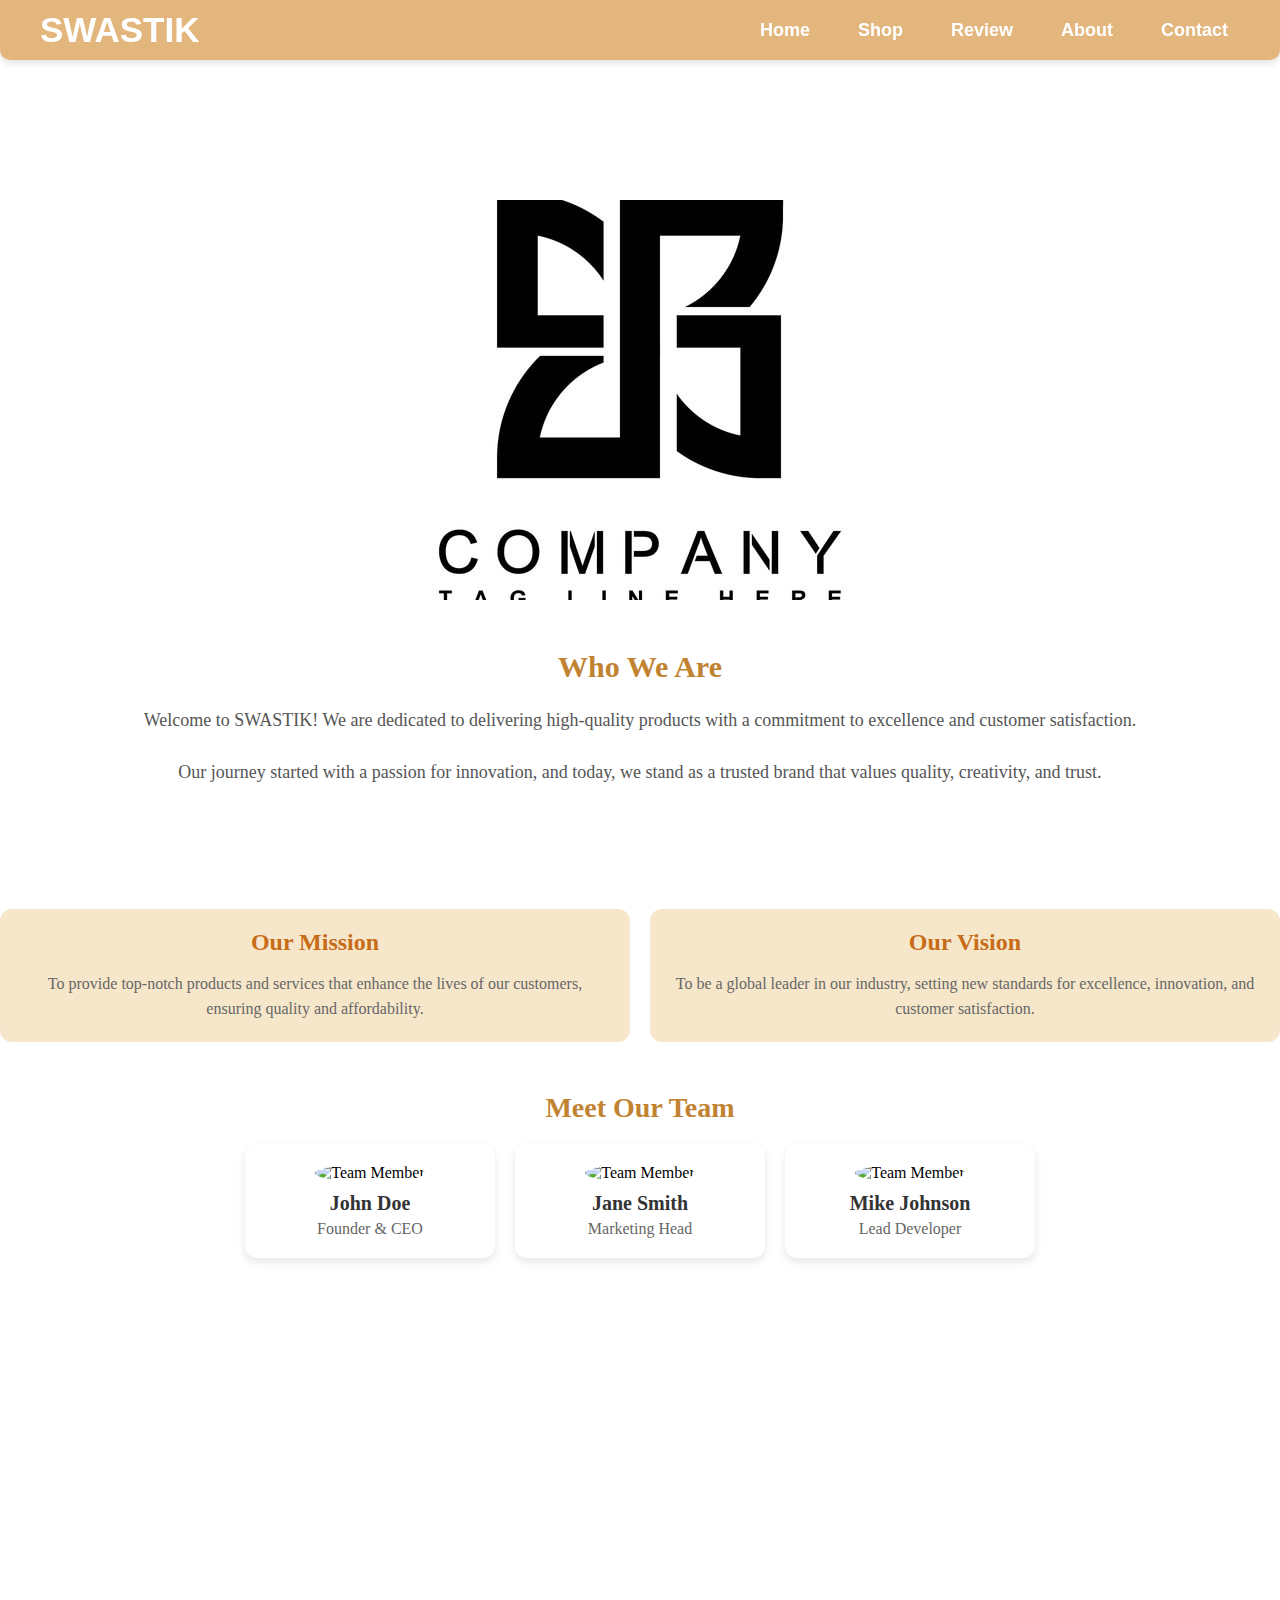
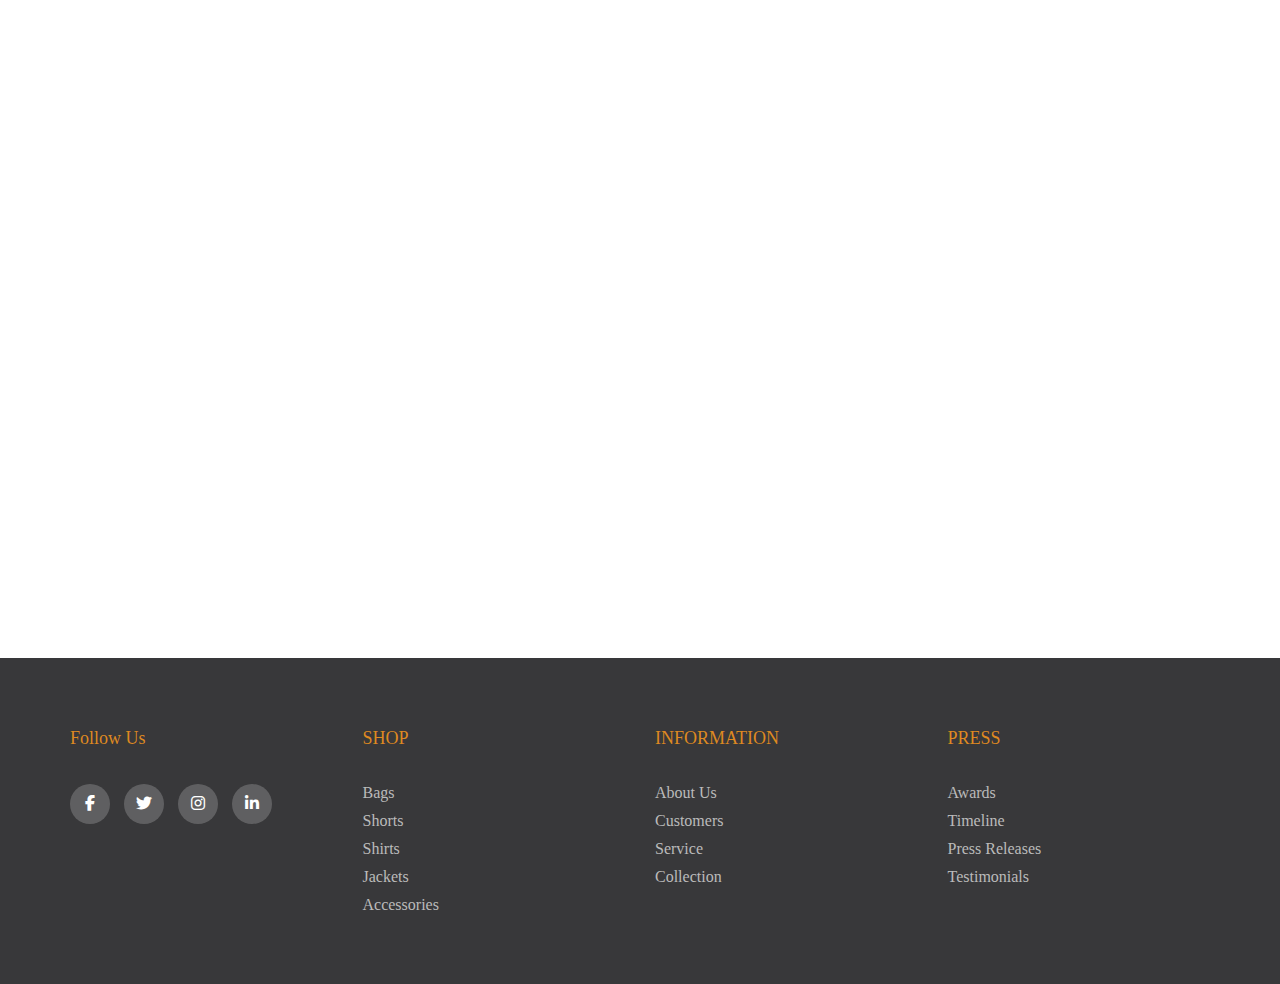
==== About-us.html @ 77fe16cf "resolve about us page" ====
<!DOCTYPE html>
<html lang="en">
<head>
    <meta charset="UTF-8">
    <meta name="viewport" content="width=device-width, initial-scale=1.0">
    <title>About Us - SWASTIK</title>
    
    <!-- Font Awesome for Social Icons -->
    <link rel="stylesheet" href="https://cdnjs.cloudflare.com/ajax/libs/font-awesome/6.4.2/css/all.min.css">

    <link rel="stylesheet" href="index.css">
     <link rel="stylesheet" href="https://cdnjs.cloudflare.com/ajax/libs/font-awesome/6.7.2/css/all.min.css">
</head>
<body>
    <header>
        <nav class="navbar">
            <div class="nav-container">
                <div class="logo">
                    <a href="index.html">SWASTIK</a>
                </div>
                <ul class="nav-links">
                    <li><a href="index.html">Home</a></li>
                    <li><a href="shop.html">Shop</a></li>
                    <li><a href="review.html">Review</a></li>
                    <li><a href="About-us.html">About</a></li>
                    <li><a href="contact.html">Contact</a></li>
                </ul>
            </div>
        </nav>
    </header>

    <section class="about-hero">
        <!-- <h1>About Us</h1> -->
    </section>

    <!-- About Content Section -->
    <section class="about-content">
        <h2>Who We Are</h2>
        <p>Welcome to SWASTIK! We are dedicated to delivering high-quality products with a commitment to excellence and customer satisfaction.</p>
        <p>Our journey started with a passion for innovation, and today, we stand as a trusted brand that values quality, creativity, and trust.</p>
    </section>

    <!-- Mission & Vision Section -->
    <section class="mission-vision">
        <div class="box">
            <h3>Our Mission</h3>
            <p>To provide top-notch products and services that enhance the lives of our customers, ensuring quality and affordability.</p>
        </div>
        <div class="box">
            <h3>Our Vision</h3>
            <p>To be a global leader in our industry, setting new standards for excellence, innovation, and customer satisfaction.</p>
        </div>
    </section>

    <!-- Team Section -->
    <section class="team-section">
        <h2>Meet Our Team</h2>
        <div class="team-members">
            <div class="team-member">
                <img src="img/team1.jpg" alt="Team Member">
                <h3>John Doe</h3>
                <p>Founder & CEO</p>
            </div>
            <div class="team-member">
                <img src="img/team2.jpg" alt="Team Member">
                <h3>Jane Smith</h3>
                <p>Marketing Head</p>
            </div>
            <div class="team-member">
                <img src="img/team3.jpg" alt="Team Member">
                <h3>Mike Johnson</h3>
                <p>Lead Developer</p>
            </div>
        </div>
    </section>
    

    <!-- Footer -->
    <footer class="footer">
        <div class="container">
            <div class="row">
                <div class="col">
                    <h4>Follow Us</h4>
                    <div class="social-links">
                        <a href="#"><i class="fa-brands fa-facebook-f"></i></a>
                        <a href="#"><i class="fa-brands fa-twitter"></i></a>
                        <a href="#"><i class="fa-brands fa-instagram"></i></a>
                        <a href="#"><i class="fa-brands fa-linkedin-in"></i></a>
                    </div>
                </div>
                <div class="col">
                    <h4>SHOP</h4>
                    <ul>
                        <li><a href="#">Bags</a></li>
                        <li><a href="#">Shorts</a></li>
                        <li><a href="#">Shirts</a></li>
                        <li><a href="#">Jackets</a></li>
                        <li><a href="#">Accessories</a></li>
                    </ul>
                </div>
                <div class="col">
                    <h4>INFORMATION</h4>
                    <ul>
                        <li><a href="#">About Us</a></li>
                        <li><a href="#">Customers</a></li>
                        <li><a href="#">Service</a></li>
                        <li><a href="#">Collection</a></li>
                    </ul>
                </div>
                <div class="col">
                    <h4>PRESS</h4>
                    <ul>
                        <li><a href="#">Awards</a></li>
                        <li><a href="#">Timeline</a></li>
                        <li><a href="#">Press Releases</a></li>
                        <li><a href="#">Testimonials</a></li>
                    </ul>
                </div>
            </div>
        </div>
    </footer>

</body>
</html>
---- index.css ----
#main{
    background-color:rgb(236, 231, 224);
}
/* Navbar Styling */
.navbar {
    background: rgb(226, 182, 125);
    font-family: Calibri, sans-serif;
    padding: 10px 20px;
    width: 100%;
    border-bottom-left-radius: 10px;
    border-bottom-right-radius: 10px;
    position: fixed;
    top: 0;
    left: 0;
    z-index: 1000;
    box-shadow: 0 4px 6px rgba(0, 0, 0, 0.1);
}


/* Navbar container */
.nav-container {
    display: flex;
    align-items: center;
    justify-content: space-between;
    max-width: 1200px;
    margin: auto;
}

/* Logo Styling */
.logo a {
    font-size: 35px;
    font-weight: 700;
    color: white;
    text-decoration: none;
    transition: color 0.3s ease-in-out;
}

.logo a:hover {
    color: rgb(199, 108, 24);
}

/* Navigation Links */
.nav-links {
    list-style: none;
    display: flex;
    gap: 1.5rem;
    margin: 0;
    padding: 0;
}

.nav-links li {
    display: inline-block;
}

.nav-links a {
    color: white;
    font-size: 18px;
    font-weight: bold;
    text-decoration: none;
    padding: 8px 12px;
    transition: color 0.3s ease-in-out, border-bottom 0.3s ease-in-out;
}

.nav-links a:hover {
    color: rgb(199, 108, 24);
    border-bottom: 3px solid rgb(199, 108, 24);
}

/* Responsive Menu Icon */
.menu-icon {
    font-size: 28px;
    color: white;
    cursor: pointer;
    display: none;
}

/* Responsive Design */
@media screen and (max-width: 768px) {
    .nav-links {
        display: none;
        flex-direction: column;
        position: absolute;
        top: 60px;
        right: 0;
        background: rgb(226, 182, 125);
        width: 100%;
        text-align: center;
        box-shadow: 0 4px 6px rgba(0, 0, 0, 0.1);
    }

    .nav-links.active {
        display: flex;
    }

    .nav-links li {
        padding: 15px 0;
    }

    .menu-icon {
        display: block;
    }
}

.elements{
    margin-top: px;
    padding: 0px;
}

a{
    color: black;

}

.hero{
    background-image: url("features/home.png");
    background-size: cover;
    height: 600px;
    width: 100%;
    background-repeat: no-repeat;
    margin-right: 0%;
    padding-right: 0%;
    flex-wrap: wrap;
}
.hero > .text{
    padding-top: 200px;
    font-size: 20px;
}
.text>h1{
    color: rgb(193, 131, 50);
}
.text>h2{
    color: rgb(229, 185, 127);
}
.text>h3{
    color: rgb(168, 114, 44);
}
.text>.shop>a{
    margin-top:25px;
    text-decoration: none;
    margin-left: 250px;
    /* background-color: rgb(251, 171, 41); */
    background-image: linear-gradient(to right, rgb(247, 194, 110) , rgb(251, 153, 41));

    padding: 5px;
    border-radius: 5px;
    color: white;
}
.text>.shop>a:hover{
    /* background-color:  rgb(253, 179, 60); */
    background-image: linear-gradient(to right, rgb(248, 201, 125) , rgb(252, 160, 55));
}
.shop-section{
    margin-top:20px ;
    display: flex;
    justify-content: space-evenly;
}
#feature{
    display: flex;
    align-items: center;
    justify-content: space-evenly;
    flex-wrap: wrap;
  }
  #feature .fe-box{
    width: 200px;
    text-align: center;
    padding: 25px 15px;
    box-shadow: 20px 20px 34px rgba(0, 0, 0, 0.03);
    border: 1px solid #e6a741;
    border-radius: 12px;
    
    
    transition: box-shadow 0.5s;

    
    
  }
  
  #feature .fe-box:hover{
    border: 0.5px solid rgb(251, 171, 41);
    box-shadow: 10px 10px 54px rgb(174, 144, 115);
    transform: scale(1.05);
  }

  #feature .fe-box img{
    width: 100%;
    margin-bottom: 10px;
  }
  #feature .fe-box h6{
    display: inline-block;
    padding: 9px 8px 6px 8px;
    line-height: 2;
    border-radius: 10px;
    color: #088178;
    background-color: #fddde4;
    background-image: linear-gradient(to right, rgb(247, 194, 110) , rgb(251, 153, 41));
  }
  .heading-1{
    margin: 20px;
    text-align: center;
    font-size: 25px;
    color: rgb(193, 131, 50);  }
  .fe-products  {
    display: flex;
    flex-wrap: wrap;
    justify-content: center;
    gap: 20px; /* Spacing between boxes */
    max-width: 1200px; /* Adjust as needed */
    margin: auto;
  }
.fe-products .fe-pbox{
    /* height: 250px;
    width: 240px;
    border: 2px solid black ;
    margin-top: 30px;
    margin-left: 60px; */


    
    width: 380px;
    height: 460px;
    text-align: center;
    padding: 25px 15px;
    box-shadow: 20px 20px 34px rgba(0, 0, 0, 0.03);
    border: 1px solid #e6a741;
    border-radius: 14px;
    margin: 15px 0;
    
    padding-top: 50px;
    transition: box-shadow 0.5s;

}
.fe-products .fe-pbox:hover{
    border: 0.5px solid rgb(251, 171, 41);
    box-shadow: 10px 10px 54px rgb(174, 144, 115);
   
}
.fe-products .fe-pbox img{
    /* width: 100%; */
    /* margin-bottom: 10px; */
    width: 250px;
    height: 250px;
    border: solid 1px #e6a741;
    border-radius: 15px;
    transition: box-shadow 0.5s;
}
.fe-products .fe-pbox img:hover{
    box-shadow: 10px 10px 54px rgb(174, 144, 115);
    transform: scale(1.05);
}
.fe-pbox {
    text-align: center;
    padding: 15px;
    border: 1px solid #ddd;
    border-radius: 8px;
    /* margin: 10px; */
    box-shadow: 2px 2px 10px rgba(0, 0, 0, 0.1);
    background-color: transparent;
}

.fe-pbox img {
    width: 100%;
    border-radius: 5px;
}

.fe-pbox h2 {
    font-size: 20px;
    margin: 10px 0;
}

.fe-pbox p {
    font-size: 14px;
    color: #666;
    margin-bottom: 10px;
}

.fe-pbox h3 {
    color: #e67e22;
    font-size: 18px;
}

.fe-pbox button {
    background-image: linear-gradient(to right, rgb(247, 194, 110) , rgb(251, 153, 41));
    color: white;
    padding: 8px 15px;
    border: none;
    border-radius: 5px;
    cursor: pointer;
}

.fe-pbox button:hover {
    background-image: linear-gradient(to right, rgb(244, 200, 131) , rgb(247, 162, 65));}

*{
    margin: 0;
    padding: 0;
    box-sizing: border-box;
}
.container{
    max-width: 1170px;
    margin:auto;
}
.row{
    display: flex;
    flex-wrap: wrap;
}
ul{
    list-style: none;
}
.offer{
    width: 100%;
    height: 290px;
    /* background-color: #088178; */
    /* position: relative; */
    margin-top: 20px;
    padding-top: 100px;
    text-align: center;
    background-image: url("img/b2.jpg");
    color: #bbbbbb;

}
.offer>h1>span{
    color: rgb(222, 137, 33);
}

.footer{
    background-color: #38383a;
    padding: 70px 0;
    margin-top: 1000px;
}
.col{
    width: 25%;
    padding: 0 15px;
}
.col h4{
    font-size: 18px;
    color: rgb(222, 137, 33);
    text-transform: capitalize;
    margin-bottom: 35px;
    font-weight: 500;
    position: relative;
}
.col h4::before{
    content: '';
    position: absolute;
    left:0;
    bottom: 10px;
    height: 2px;
    box-sizing: border-box;
    width: 50px;   
}
.col ul li:not(:last-child){
  margin-bottom: 10px;
}
.col ul li a{
    font-size: 16px;
    text-transform: capitalize;
    color: #ffffff;
    text-decoration: none;
    font-weight: 300;
    color: #bbbbbb;
    display: block;
    transition: all 0.3s ease;
}
.col ul li a:hover{
    color: rgb(222, 137, 33);    padding-left: 10px;
    text-decoration: none;
    border-bottom: 3.5px solid white;
    
}
 .social-links a{
    display: inline-block;
    height: 40px;
    width: 40px;
    background-color: rgba(255,255,255,0.2);
    margin: 0 10px 10px 0;
    text-align: center;
    line-height: 40px;
    border-radius: 50%;
    color: #ffffff;
    transition: background-color 0.5s ease-in 10s;
    
}
.col .social-links a:hover{
    color: #24262b;
    background-image: linear-gradient(to right, rgb(247, 194, 110) , rgb(251, 153, 41));
}
@media(max-width: 767px){
    .col {
        width: 50%;
        margin-bottom: 30px;
    }
}
/* About Page Hero Section */
.about-hero {
    margin-top: 200px;
    background-image: url("img/logo.png"); /* Replace with actual image */
    /* background-size: cover; */
    background-position: center;
    height: 400px;
    display: flex;
    align-items: center;
    justify-content: center;
    text-align: center;
    color: white;
    font-size: 35px;
    font-weight: bold;
    background-repeat: no-repeat;
}

/* About Page Main Content */
.about-content {
    max-width: 1200px;
    margin: auto;
    padding: 50px 20px;
    text-align: center;
}

.about-content h2 {
    font-size: 30px;
    color: rgb(193, 131, 50);
    margin-bottom: 20px;
}

.about-content p {
    font-size: 18px;
    color: #555;
    line-height: 1.8;
    margin-bottom: 20px;
}

/* Mission and Vision Section */
.mission-vision {
    display: flex;
    justify-content: space-between;
    flex-wrap: wrap;
    gap: 20px;
    margin-top: 50px;
}

.mission-vision .box {
    flex: 1;
    min-width: 300px;
    padding: 20px;
    background: rgb(247, 231, 202);
    border-radius: 12px;
    text-align: center;
    transition: transform 0.3s ease-in-out;
}

.mission-vision .box:hover {
    transform: scale(1.05);
    box-shadow: 0px 4px 10px rgba(0, 0, 0, 0.2);
}

.mission-vision h3 {
    font-size: 24px;
    color: rgb(199, 108, 24);
    margin-bottom: 15px;
}

.mission-vision p {
    font-size: 16px;
    color: #666;
    line-height: 1.6;
}

/* Team Section */
.team-section {
    margin-top: 50px;
    text-align: center;
    margin-bottom: 20px;
}

.team-section h2 {
    font-size: 28px;
    color: rgb(193, 131, 50);
    margin-bottom: 20px;
}

.team-members {
    display: flex;
    flex-wrap: wrap;
    justify-content: center;
    gap: 20px;
}

.team-member {
    width: 250px;
    text-align: center;
    padding: 20px;
    background: white;
    border-radius: 12px;
    box-shadow: 0px 4px 8px rgba(0, 0, 0, 0.1);
    transition: transform 0.3s ease-in-out;
}

.team-member:hover {
    transform: scale(1.05);
}

.team-member img {
    width: 100px;
    height: 100px;
    border-radius: 50%;
    margin-bottom: 10px;
}

.team-member h3 {
    font-size: 20px;
    color: #333;
    margin-bottom: 5px;
}

.team-member p {
    font-size: 16px;
    color: #666;
}

/* Responsive Design */
@media (max-width: 768px) {
    .mission-vision {
        flex-direction: column;
        align-items: center;
    }
    
    .team-members {
        flex-direction: column;
    }
    
    .team-member {
        width: 80%;
    }
}
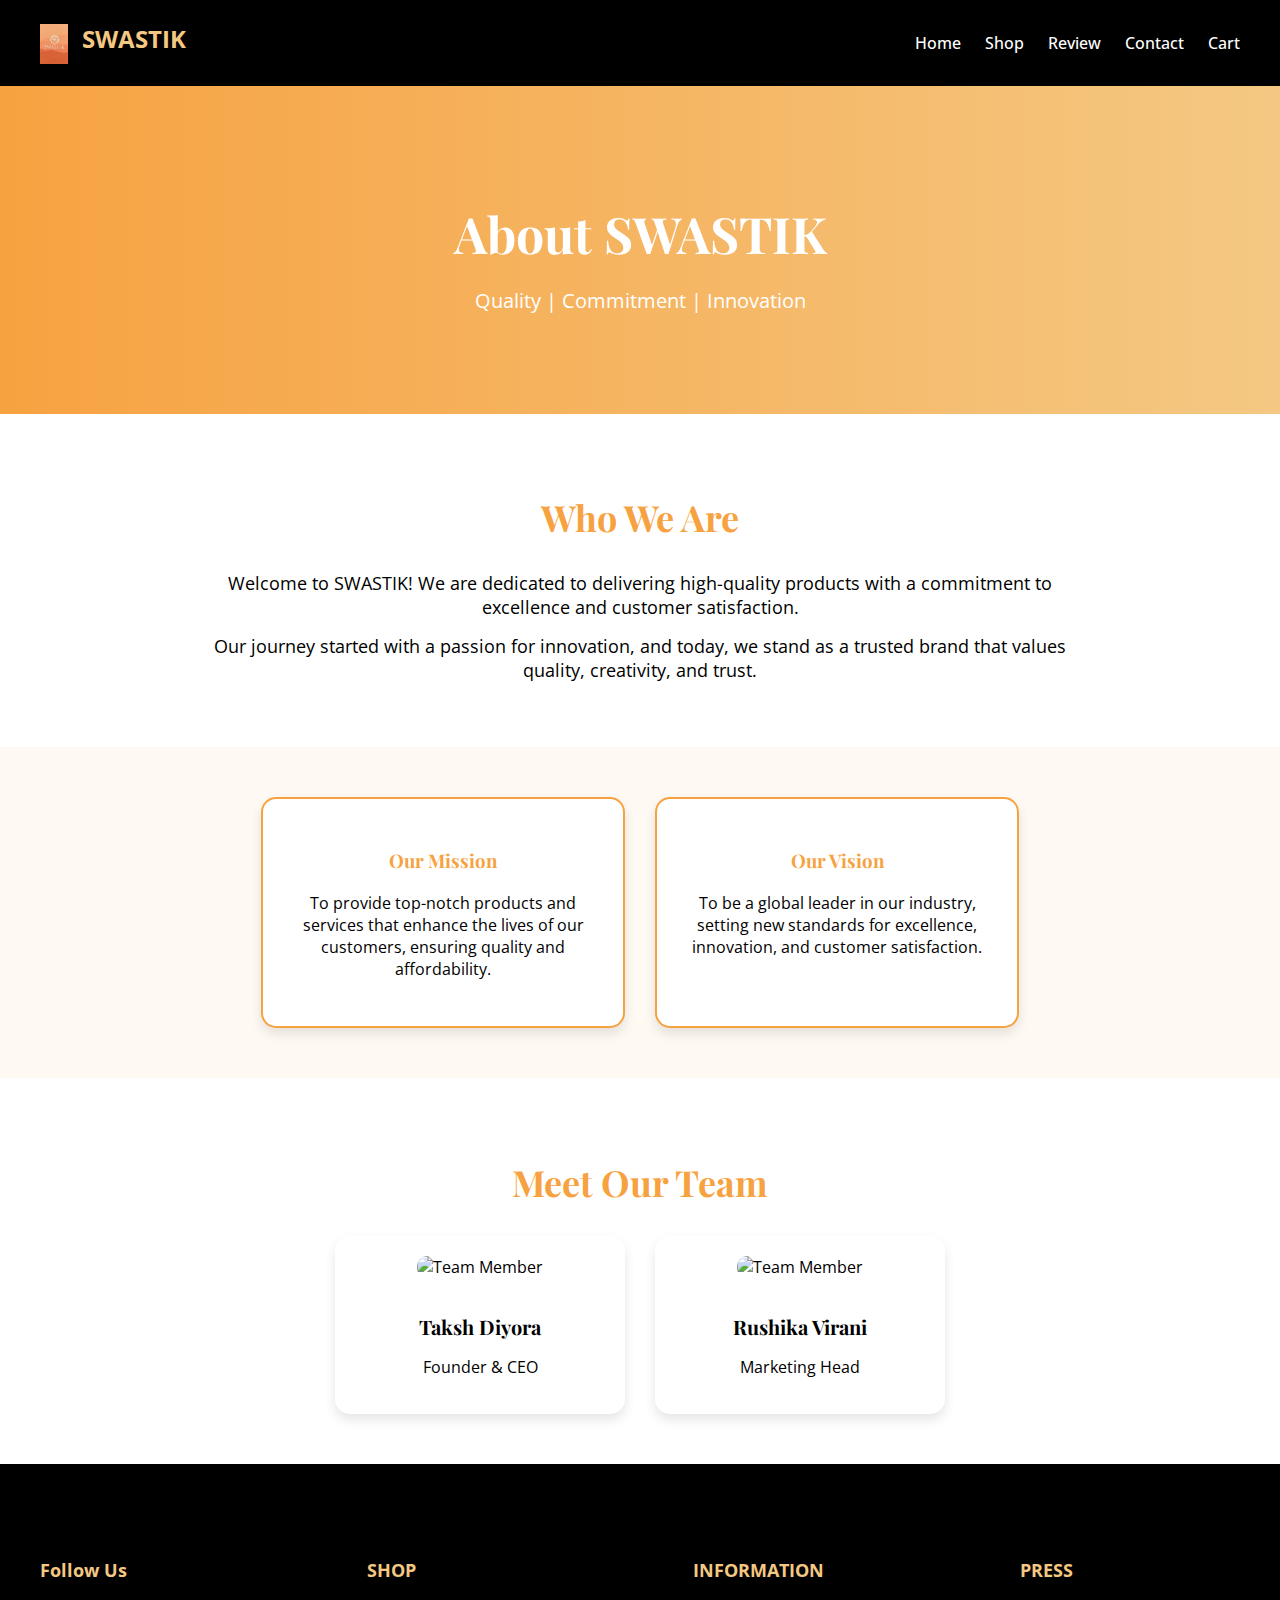
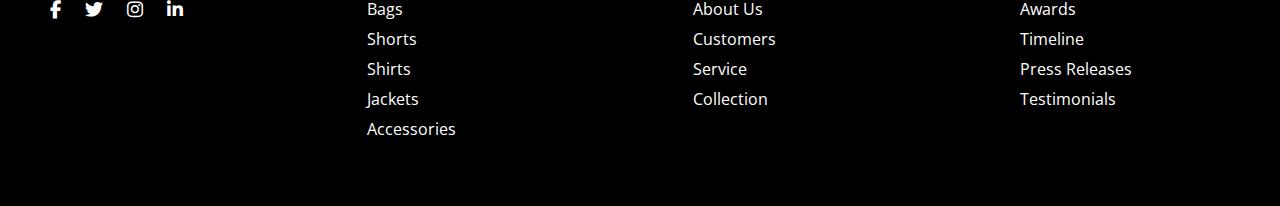
==== commit c2ca5558: "new styling" ====
--- a/About-us.html
+++ b/About-us.html
@@ -8,30 +8,39 @@
     <!-- Font Awesome for Social Icons -->
     <link rel="stylesheet" href="https://cdnjs.cloudflare.com/ajax/libs/font-awesome/6.4.2/css/all.min.css">
 
-    <link rel="stylesheet" href="index.css">
+    <link rel="stylesheet" href="about.css">
      <link rel="stylesheet" href="https://cdnjs.cloudflare.com/ajax/libs/font-awesome/6.7.2/css/all.min.css">
+     <link href="https://fonts.googleapis.com/css2?family=Playfair+Display:wght@500;700&family=Open+Sans&display=swap" rel="stylesheet">
+
 </head>
 <body>
     <header>
         <nav class="navbar">
             <div class="nav-container">
                 <div class="logo">
+                    <img src="img/logo.png">
+
                     <a href="index.html">SWASTIK</a>
                 </div>
                 <ul class="nav-links">
                     <li><a href="index.html">Home</a></li>
                     <li><a href="shop.html">Shop</a></li>
+                    <!-- <li><a href="review.html">Review</a></li> -->
                     <li><a href="review.html">Review</a></li>
-                    <li><a href="About-us.html">About</a></li>
                     <li><a href="contact.html">Contact</a></li>
+                    <li><a href="cart.html">Cart</a></li>
                 </ul>
             </div>
         </nav>
     </header>
 
     <section class="about-hero">
-        <!-- <h1>About Us</h1> -->
+        <div class="hero-text">
+            <h1>About SWASTIK</h1>
+            <p>Quality | Commitment | Innovation</p>
+        </div>
     </section>
+    
 
     <!-- About Content Section -->
     <section class="about-content">
@@ -58,19 +67,15 @@
         <div class="team-members">
             <div class="team-member">
                 <img src="img/team1.jpg" alt="Team Member">
-                <h3>John Doe</h3>
+                <h3>Taksh Diyora</h3>
                 <p>Founder & CEO</p>
             </div>
             <div class="team-member">
                 <img src="img/team2.jpg" alt="Team Member">
-                <h3>Jane Smith</h3>
+                <h3>Rushika Virani</h3>
                 <p>Marketing Head</p>
             </div>
-            <div class="team-member">
-                <img src="img/team3.jpg" alt="Team Member">
-                <h3>Mike Johnson</h3>
-                <p>Lead Developer</p>
-            </div>
+           
         </div>
     </section>
     
--- a/about.css
+++ b/about.css
@@ -0,0 +1,228 @@
+/* Global Styling */
+body {
+    margin: 0;
+    font-family: 'Open Sans', sans-serif;
+    background-color: white;
+    color: black;
+}
+
+/* Navbar */
+.navbar {
+    background-color: #000;
+    padding: 1rem 0;
+    color: white;
+    position: sticky;
+    top: 0;
+    z-index: 1000;
+}
+
+.nav-container {
+    max-width: 1200px;
+    margin: 0 auto;
+    padding: 0 20px;
+    display: flex;
+    justify-content: space-between;
+    align-items: center;
+}
+
+.logo a {
+    color: rgb(244, 200, 131);
+    text-decoration: none;
+    font-size: 1.5rem;
+    font-weight: bold;
+    margin-left: 10px;
+}
+
+.logo img {
+    height: 40px;
+    vertical-align: middle;
+}
+
+.nav-links {
+    list-style: none;
+    display: flex;
+    gap: 1.5rem;
+}
+
+.nav-links li a {
+    color: white;
+    text-decoration: none;
+    font-weight: 500;
+    transition: color 0.3s;
+}
+
+.nav-links li a:hover {
+    color: rgb(247, 162, 65);
+}
+
+.menu-icon {
+    display: none;
+    font-size: 1.8rem;
+    color: white;
+}
+
+/* Hero Section */
+.about-hero {
+    background: linear-gradient(to right, rgb(247, 162, 65), rgb(244, 200, 131));
+    color: white;
+    text-align: center;
+    padding: 80px 20px;
+}
+
+.about-hero .hero-text h1 {
+    font-family: 'Playfair Display', serif;
+    font-size: 50px;
+    margin-bottom: 10px;
+}
+
+.about-hero .hero-text p {
+    font-size: 20px;
+}
+
+/* About Content */
+.about-content {
+    text-align: center;
+    padding: 50px 20px;
+    max-width: 900px;
+    margin: auto;
+}
+
+.about-content h2 {
+    font-size: 36px;
+    color: rgb(247, 162, 65);
+    font-family: 'Playfair Display', serif;
+}
+
+.about-content p {
+    font-size: 18px;
+    margin: 15px 0;
+}
+
+/* Mission and Vision Boxes */
+.mission-vision {
+    display: flex;
+    flex-wrap: wrap;
+    justify-content: center;
+    gap: 30px;
+    padding: 50px 20px;
+    background-color: rgb(244, 200, 131, 0.1);
+}
+
+.mission-vision .box {
+    background-color: white;
+    border: 2px solid rgb(247, 162, 65);
+    padding: 30px;
+    width: 300px;
+    border-radius: 15px;
+    box-shadow: 0 6px 12px rgba(0,0,0,0.1);
+    text-align: center;
+}
+
+.mission-vision h3 {
+    color: rgb(247, 162, 65);
+    font-family: 'Playfair Display', serif;
+}
+
+/* Team Section */
+.team-section {
+    padding: 50px 20px;
+    text-align: center;
+}
+
+.team-section h2 {
+    font-size: 36px;
+    color: rgb(247, 162, 65);
+    font-family: 'Playfair Display', serif;
+}
+
+.team-members {
+    display: flex;
+    flex-wrap: wrap;
+    justify-content: center;
+    gap: 30px;
+    margin-top: 30px;
+}
+
+.team-member {
+    background-color: white;
+    border-radius: 15px;
+    width: 250px;
+    padding: 20px;
+    box-shadow: 0 6px 12px rgba(0,0,0,0.1);
+}
+
+.team-member img {
+    width: 100%;
+    height: auto;
+    border-radius: 10px;
+    margin-bottom: 15px;
+}
+
+.team-member h3 {
+    margin-bottom: 5px;
+    font-size: 20px;
+    font-family: 'Playfair Display', serif;
+}
+
+.team-member p {
+    font-size: 16px;
+}
+
+/* Footer */
+.footer {
+    background-color: black;
+    color: white;
+    padding: 50px 20px 30px;
+}
+
+.footer .container {
+    max-width: 1200px;
+    margin: auto;
+}
+
+.footer .row {
+    display: flex;
+    flex-wrap: wrap;
+    justify-content: space-between;
+}
+
+.footer .col {
+    width: 220px;
+    margin: 20px 0;
+}
+
+.footer h4 {
+    color: rgb(244, 200, 131);
+    font-size: 18px;
+    margin-bottom: 15px;
+}
+
+.footer ul {
+    list-style: none;
+    padding: 0;
+}
+
+.footer ul li {
+    margin: 8px 0;
+}
+
+.footer ul li a {
+    color: white;
+    text-decoration: none;
+    transition: color 0.3s;
+}
+
+.footer ul li a:hover {
+    color: rgb(247, 162, 65);
+}
+
+.social-links a {
+    margin: 0 10px;
+    color: white;
+    font-size: 18px;
+    transition: color 0.3s;
+}
+
+.social-links a:hover {
+    color: rgb(247, 162, 65);
+}
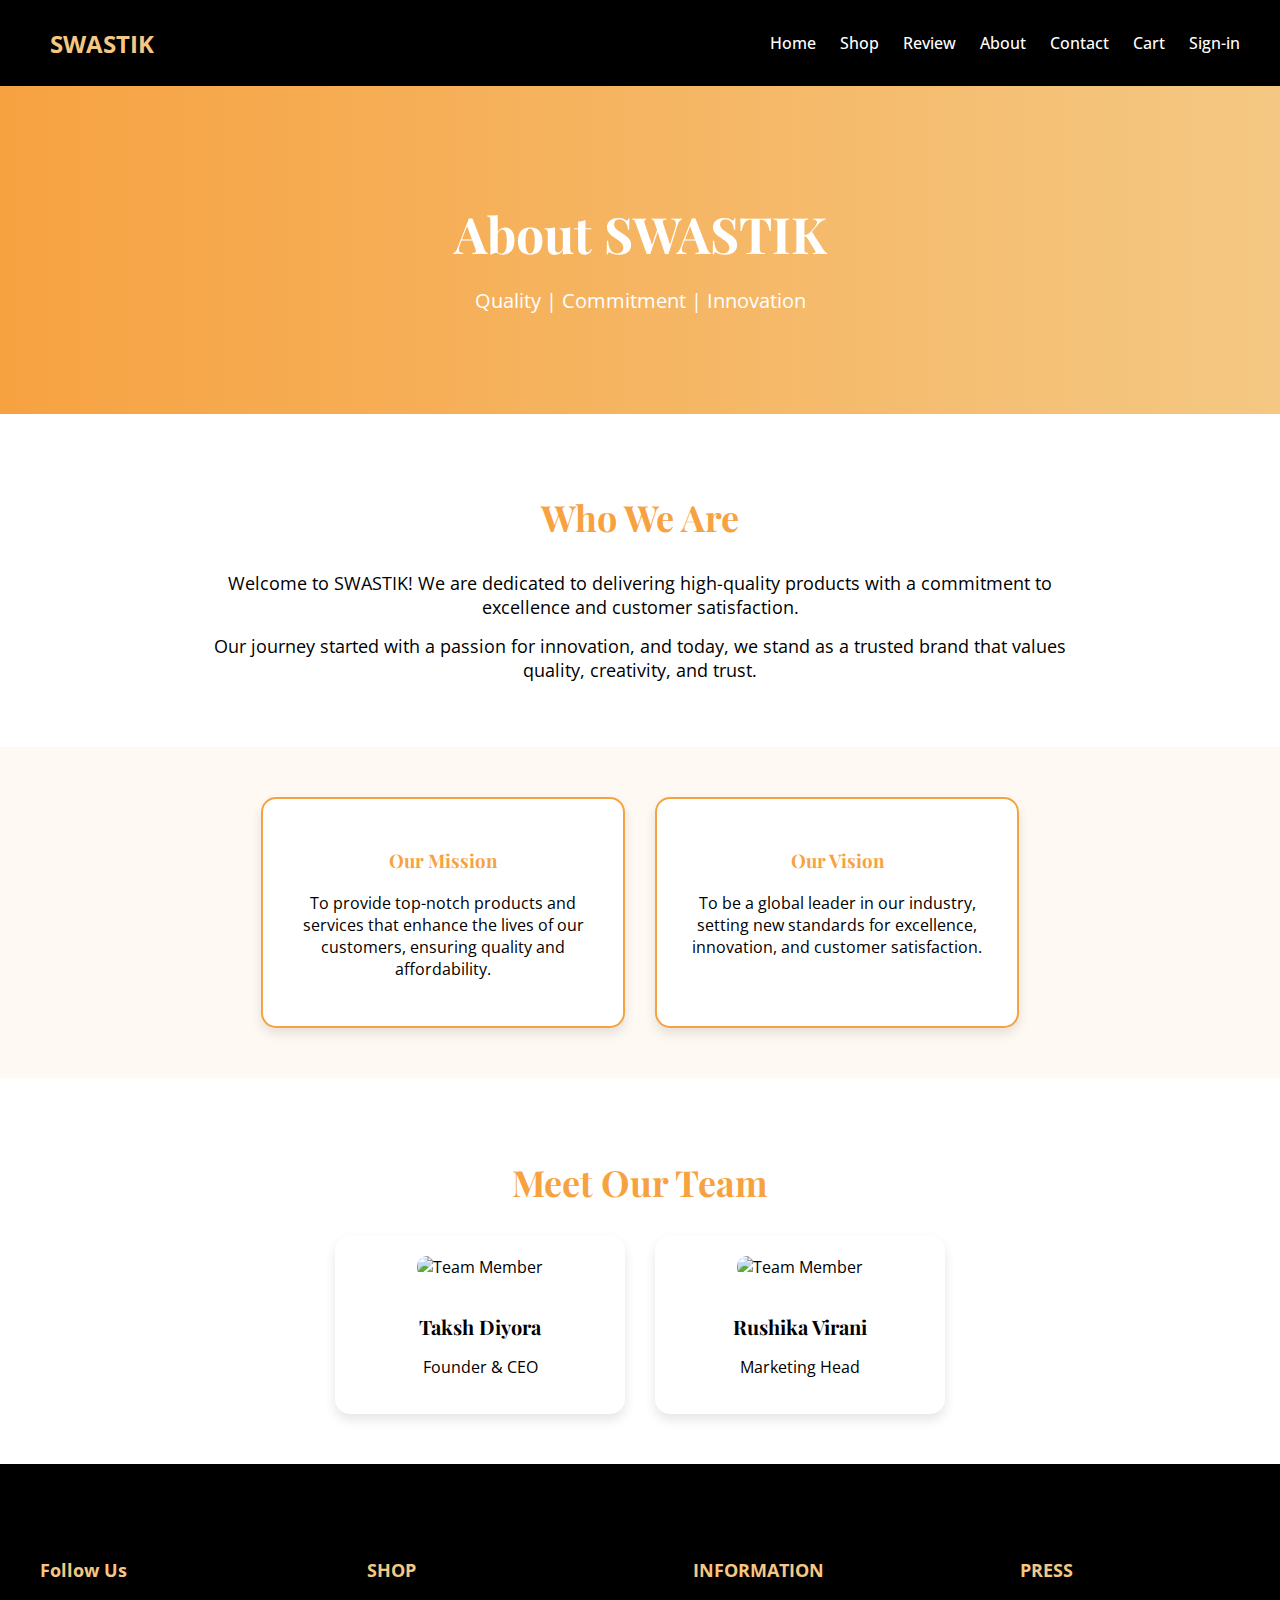
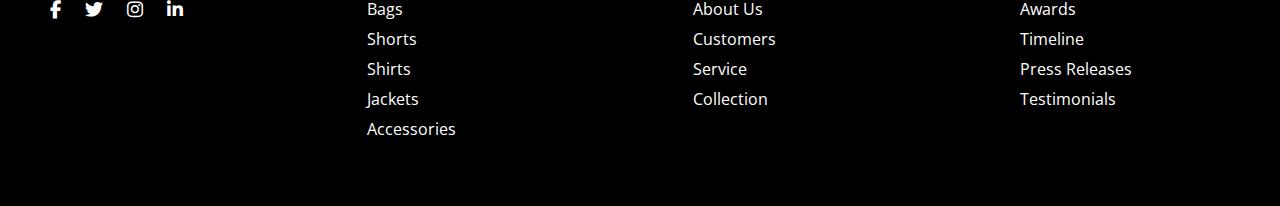
==== commit b44fd183: "new style" ====
--- a/About-us.html
+++ b/About-us.html
@@ -18,17 +18,19 @@
         <nav class="navbar">
             <div class="nav-container">
                 <div class="logo">
-                    <img src="img/logo.png">
+                    <!-- <img src="img/logo.png"> -->
 
                     <a href="index.html">SWASTIK</a>
                 </div>
                 <ul class="nav-links">
                     <li><a href="index.html">Home</a></li>
+
                     <li><a href="shop.html">Shop</a></li>
-                    <!-- <li><a href="review.html">Review</a></li> -->
                     <li><a href="review.html">Review</a></li>
+                    <li><a href="About-us.html">About</a></li>
                     <li><a href="contact.html">Contact</a></li>
                     <li><a href="cart.html">Cart</a></li>
+                    <li><a href="sign-in.html">Sign-in</a></li>
                 </ul>
             </div>
         </nav>
